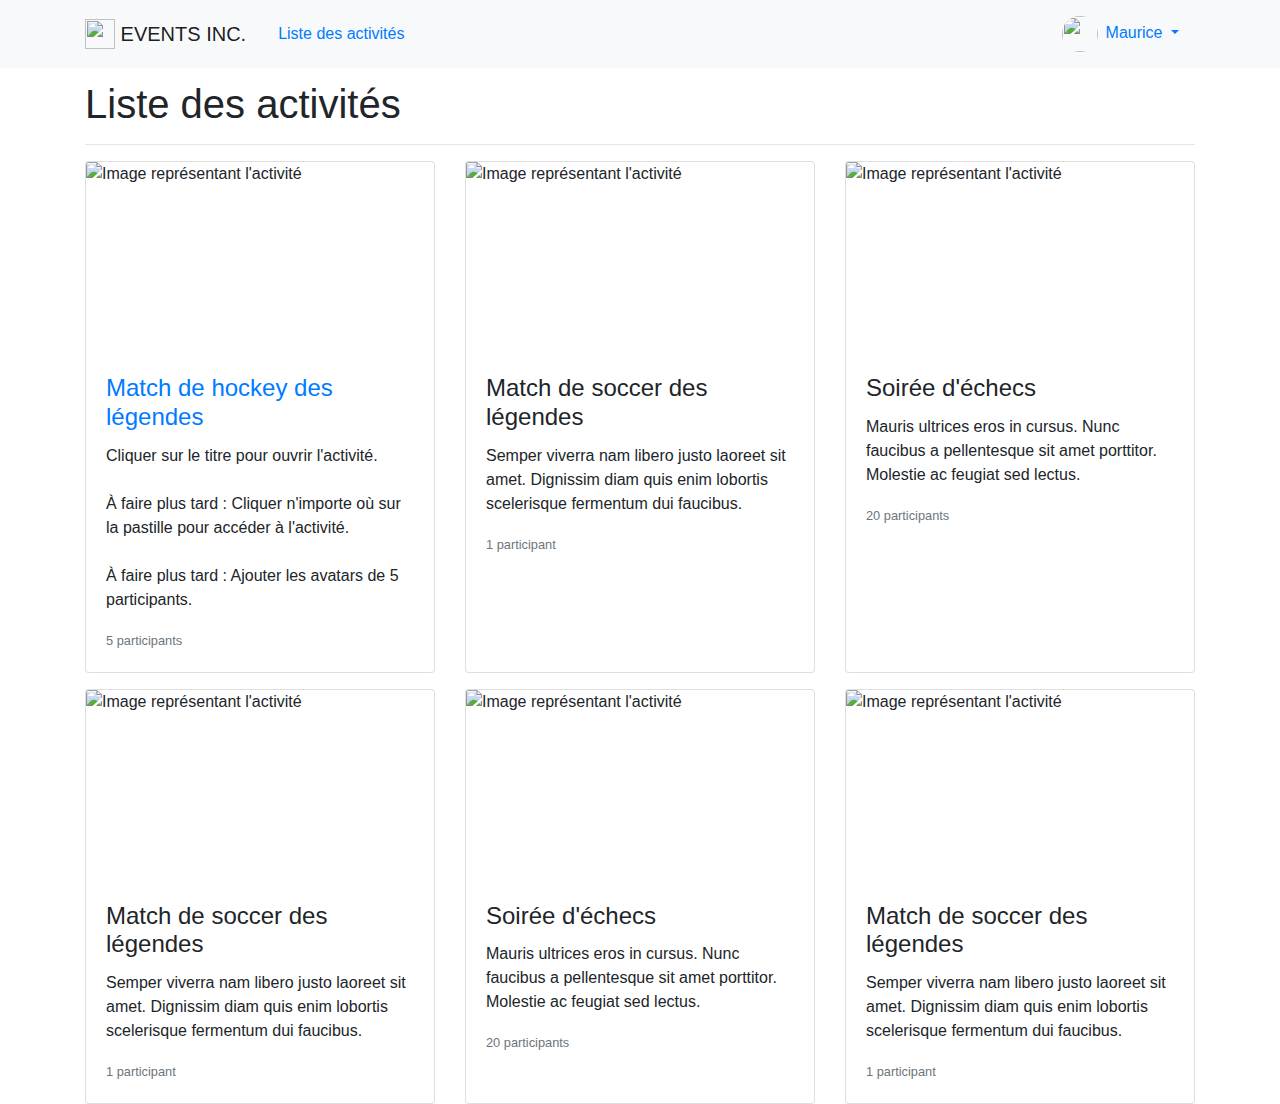
==== webapp/wwwroot/event-list.html @ 08533c7b "Several templates update" ====
﻿ <!doctype html> 
<html lang="fr-ca"> 
    <head> 
        <meta charset="UTF-8"> 
        <meta http-equiv="content-type" content="text/html; charset=UTF-8"> 
        <meta name="viewport" content="width=device-width, initial-scale=1, shrink-to-fit=no"> 
        <meta name="description" content="#DESCRIPTION#"> 
        <meta name="author" content="#AUTHOR#"> 
        <title>#TITLE#</title>         
        <!-- Bootstrap core CSS -->         
        <link href="./lib/bootstrap/dist/css/bootstrap.min.css" rel="stylesheet"> 
        <link href="./css/site.css" rel="stylesheet"> 
        <!-- Favicon here -->         
    </head>     
    <body> 
        <!-- LAYOUT NAVBAR -->         
        <nav role="navigation" class="navbar navbar-expand-md navbar-light fixed-top bg-light"> 
            <div class="container">
                <a class="navbar-brand" href="#"> <img src="./img/soccer-ball-logo.svg" width="30" height="30" class="d-inline-block align-top" alt=""/> 
                EVENTS INC. </a> 
                <button class="navbar-toggler" type="button" data-toggle="collapse" data-target="#navbarCollapse" aria-controls="navbarCollapse" aria-expanded="false" aria-label="Toggle navigation"> 
                    <span class="navbar-toggler-icon"></span> 
                </button>                 
                <div class="collapse navbar-collapse justify-content-between" id="navbarCollapse"> 
                    <ul class="nav nav-pills"> 
                        <li class="nav-item"> 
                            <a class="nav-link" href="./event-list.html">Liste des activit&eacute;s</a> 
                        </li>                         
                    </ul>                     
                    <ul class="nav nav-pills"> 
                        <li class="nav-item dropdown"> 
                            <a class="nav-link dropdown-toggle" data-toggle="dropdown" href="#" role="button" aria-haspopup="true" aria-expanded="false"> <img src="./img/photos/maurice-richard.jpg" class="avatar avatarsmall mr-2 rounded-circle"/>Maurice </a> 
                            <div class="dropdown-menu"> 
                                <a class="dropdown-item" href="./profile-view.html">Mon profil</a> 
                                <a class="dropdown-item" href="#">Mes activités</a> 
                                <a class="dropdown-item" href="#">Mes messages</a> 
                                <div class="dropdown-divider"></div>                                 
                                <a class="dropdown-item" href="#">Administration</a> 
                                <div class="dropdown-divider"></div>                                 
                                <a class="dropdown-item" href="#">Se d&eacute;connecter</a> 
                            </div>                             
                        </li>                         
                    </ul>                     
                </div>                 
            </div>             
        </nav>         
        <!-- CONTENT -->         
        <main role="main"> 
            <!-- EVENT LIST -->             
            <div class="container"> 
                <h1>Liste des activités</h1>
                <hr>
                <div class="container pl-0 pr-0"> 
                    <div class="card-deck"> 
                        <div class="row pb-3 ml-0 mr-0"> 
                            <div class="card eventlistcard"> 
                                <img class="card-img-top eventlistcardimg" src="https://s16-us2.startpage.com/cgi-bin/serveimage?url=https%3A%2F%2Fi.ytimg.com%2Fvi%2F_U6rq4hmKuw%2Fhqdefault.jpg&sp=73bb94b6c7ccffee5d36c459590d5ecb&anticache=725823" alt="Image représentant l'activité"> 
                                <div class="card-body"> 
                                    <h4 class="card-title"> <a href="./event-view.html">Match de hockey des légendes</a> </h4> 
                                    <p class="card-text"> 
                                        Cliquer sur le titre pour ouvrir l'activité. <br/><br/> 
                                        À faire plus tard : Cliquer n'importe où sur la pastille pour accéder à l'activité. <br/><br/> 
                                        À faire plus tard : Ajouter les avatars de 5 participants. </p> 
                                    <p class="card-text"><small class="text-muted">5 participants</small></p> 
                                </div>                                 
                            </div>                             
                            <div class="card eventlistcard"> 
                                <img class="card-img-top eventlistcardimg" alt="Image représentant l'activité" src="https://s14-eu5.startpage.com/cgi-bin/serveimage?url=https%3A%2F%2Fmedia.npr.org%2Fassets%2Fimg%2F2010%2F06%2F15%2Fsoccer-218591119cebb586708ad949c286254b2a8cf4c9-s800-c85.jpg&sp=08fe6ab9ff8a81ef8f3f23182d079e09&anticache=284073"> 
                                <div class="card-body"> 
                                    <h4 class="card-title">Match de soccer des légendes</h4> 
                                    <p class="card-text">Semper viverra nam libero justo laoreet sit amet. Dignissim diam quis enim lobortis scelerisque fermentum dui faucibus.</p> 
                                    <p class="card-text"><small class="text-muted">1 participant</small></p> 
                                </div>                                 
                            </div>                             
                            <div class="card eventlistcard"> 
                                <img class="card-img-top eventlistcardimg" src="https://s14-eu5.startpage.com/cgi-bin/serveimage?url=https%3A%2F%2Fimages.chesscomfiles.com%2Fuploads%2Fv1%2Fimages_users%2Ftiny_mce%2Fbatgirl%2Fphp3de5wC.jpeg&sp=6c7bd7d71acbdb07496669270e2ab1a9&anticache=789720" alt="Image représentant l'activité"> 
                                <div class="card-body"> 
                                    <h4 class="card-title">Soirée d'échecs</h4> 
                                    <p class="card-text">Mauris ultrices eros in cursus. Nunc faucibus a pellentesque sit amet porttitor. Molestie ac feugiat sed lectus.</p> 
                                    <p class="card-text"><small class="text-muted">20 participants</small></p> 
                                </div>                                 
                            </div>                             
                        </div>                         
                        <div class="row ml-0 mr-0"> 
                            <div class="card eventlistcard"> 
                                <img class="card-img-top eventlistcardimg" alt="Image représentant l'activité" src="https://s14-eu5.startpage.com/cgi-bin/serveimage?url=https%3A%2F%2Fmedia.npr.org%2Fassets%2Fimg%2F2010%2F06%2F15%2Fsoccer-218591119cebb586708ad949c286254b2a8cf4c9-s800-c85.jpg&sp=08fe6ab9ff8a81ef8f3f23182d079e09&anticache=284073"> 
                                <div class="card-body"> 
                                    <h4 class="card-title">Match de soccer des légendes</h4> 
                                    <p class="card-text">Semper viverra nam libero justo laoreet sit amet. Dignissim diam quis enim lobortis scelerisque fermentum dui faucibus.</p> 
                                    <p class="card-text"><small class="text-muted">1 participant</small></p> 
                                </div>                                 
                            </div>                             
                            <div class="card eventlistcard"> 
                                <img class="card-img-top eventlistcardimg" src="https://s14-eu5.startpage.com/cgi-bin/serveimage?url=https%3A%2F%2Fimages.chesscomfiles.com%2Fuploads%2Fv1%2Fimages_users%2Ftiny_mce%2Fbatgirl%2Fphp3de5wC.jpeg&sp=6c7bd7d71acbdb07496669270e2ab1a9&anticache=789720" alt="Image représentant l'activité"> 
                                <div class="card-body"> 
                                    <h4 class="card-title">Soirée d'échecs</h4> 
                                    <p class="card-text">Mauris ultrices eros in cursus. Nunc faucibus a pellentesque sit amet porttitor. Molestie ac feugiat sed lectus.</p> 
                                    <p class="card-text"><small class="text-muted">20 participants</small></p> 
                                </div>                                 
                            </div>                             
                            <div class="card eventlistcard"> 
                                <img class="card-img-top eventlistcardimg" alt="Image représentant l'activité" src="https://s14-eu5.startpage.com/cgi-bin/serveimage?url=https%3A%2F%2Fmedia.npr.org%2Fassets%2Fimg%2F2010%2F06%2F15%2Fsoccer-218591119cebb586708ad949c286254b2a8cf4c9-s800-c85.jpg&sp=08fe6ab9ff8a81ef8f3f23182d079e09&anticache=284073"> 
                                <div class="card-body"> 
                                    <h4 class="card-title">Match de soccer des légendes</h4> 
                                    <p class="card-text">Semper viverra nam libero justo laoreet sit amet. Dignissim diam quis enim lobortis scelerisque fermentum dui faucibus.</p> 
                                    <p class="card-text"><small class="text-muted">1 participant</small></p> 
                                </div>                                 
                            </div>                             
                        </div>                         
                    </div>                     
                </div>
            </div>             
        </main>         
        <!-- FOOTER -->         
        <script src="./lib/jquery/dist/jquery.js"></script>         
        <script src="./lib/bootstrap/dist/js/bootstrap.bundle.min.js"></script>         
        <script>
        $(function () {
            $('[data-toggle="tooltip"]').tooltip()
        })
    </script>         
    </body>     
</html>
---- webapp/wwwroot/css/site.css ----
﻿.bd-placeholder-img {
    font-size: 1.125rem;
    text-anchor: middle;
    -webkit-user-select: none;
    -moz-user-select: none;
    -ms-user-select: none;
    user-select: none;
}

@media (min-width: 768px) {
    .bd-placeholder-img-lg {
        font-size: 3.5rem;
    }
}

/* General layout */
@media (min-width: 768px) {
    body {
        padding-top: 5rem;
    }
}

@media (max-width: 769px) {
    body {
        min-height: 50rem;
        padding-top: 4rem;
    }

    h1 {
        font-size: 2rem;
    }
}

/* Avatars */
img.avatarsmall {
    width: 2.25rem;
    height: 2.25rem;
}

img.avatarmedium {
    width: 4rem;
    height: 4rem;
}

img.avatarbig {
    width: 6rem;
    height: 6rem;
}

/* Page Navbar */
/*
@media (max-width: 576px) {
    ul.pagenav > li {
        margin-bottom: 0px;
    }
}
*/
@media (min-width: 576px) {
    ul.pagenav > li {
        margin: 0.5rem;
    }

}
div.pagenav {
    background: #f8f9fa;
    border-radius: 0.5rem;
}

/* Event - Avatars */
ul.eventavatars > li {
    display: inline-block;
}

ul.eventavatars > li + li {
    margin-left: -0.75rem;
}

img.eventavatar {
    border: 2px solid #ffffff;
    color: #fff;
}

/* Event - Category List */
ul.eventcategorylist > li {
    display: inline-block;
}

/* Event List */
.eventlistcardimg {
    width: 100%;
    height: 15vw;
    object-fit: cover;
}

/* Activer plus tard 
.eventlistcard:hover {
    cursor: pointer;
}

.eventlistcard:hover p {
    text-decoration: none;
}
 */
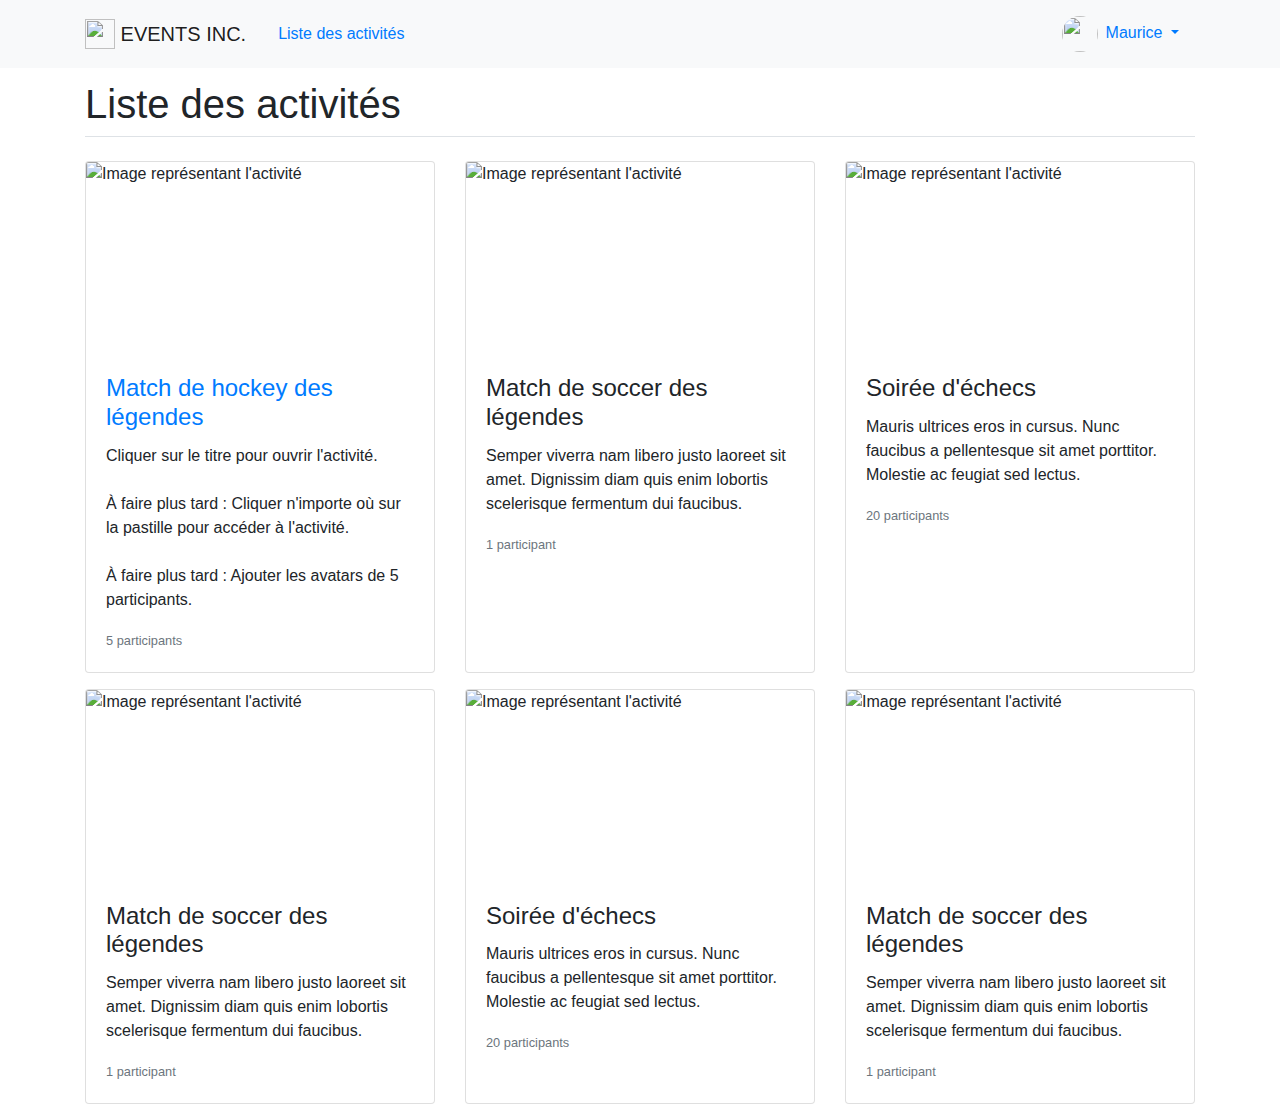
==== commit 9dcfbc44: "Fix issue #5" ====
--- a/webapp/wwwroot/event-list.html
+++ b/webapp/wwwroot/event-list.html
@@ -48,8 +48,7 @@
         <main role="main"> 
             <!-- EVENT LIST -->             
             <div class="container"> 
-                <h1>Liste des activités</h1>
-                <hr>
+                <h1 class="border-bottom pb-2 mb-4">Liste des activités</h1>
                 <div class="container pl-0 pr-0"> 
                     <div class="card-deck"> 
                         <div class="row pb-3 ml-0 mr-0"> 
